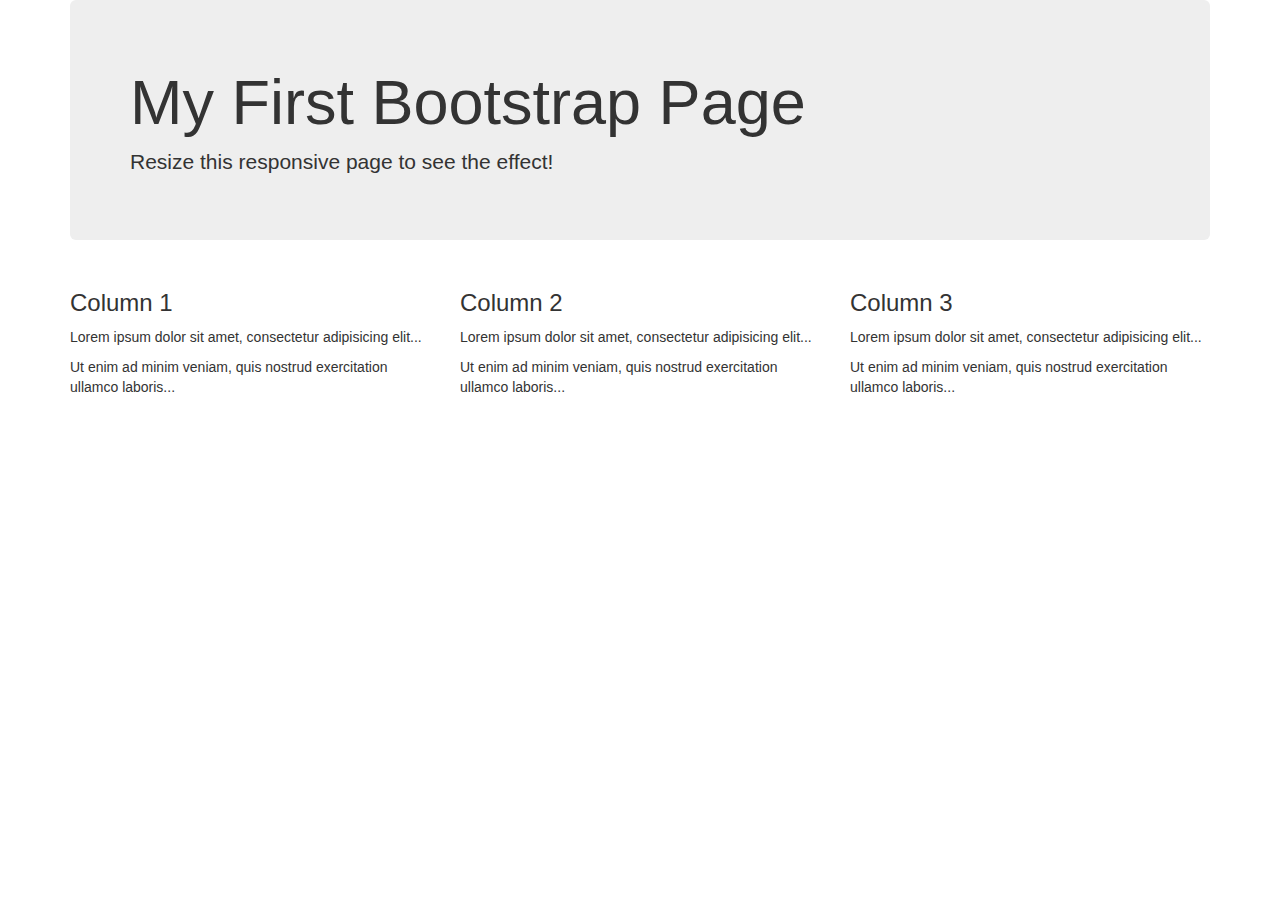
==== header.html @ fa4bb82b "Rename test.html to header.html" ====
<!DOCTYPE html>
<html lang="en">
<head>
  <title>Bootstrap Example</title>
  <meta charset="utf-8">
  <meta name="viewport" content="width=device-width, initial-scale=1">
  <link rel="stylesheet" href="http://maxcdn.bootstrapcdn.com/bootstrap/3.3.5/css/bootstrap.min.css">
  <script src="https://ajax.googleapis.com/ajax/libs/jquery/1.11.3/jquery.min.js"></script>
  <script src="http://maxcdn.bootstrapcdn.com/bootstrap/3.3.5/js/bootstrap.min.js"></script>
</head>
<body>

<div class="container">
  <div class="jumbotron">
    <h1>My First Bootstrap Page</h1>
    <p>Resize this responsive page to see the effect!</p> 
  </div>
  <div class="row">
    <div class="col-sm-4">
      <h3>Column 1</h3>
      <p>Lorem ipsum dolor sit amet, consectetur adipisicing elit...</p>
      <p>Ut enim ad minim veniam, quis nostrud exercitation ullamco laboris...</p>
    </div>
    <div class="col-sm-4">
      <h3>Column 2</h3>
      <p>Lorem ipsum dolor sit amet, consectetur adipisicing elit...</p>
      <p>Ut enim ad minim veniam, quis nostrud exercitation ullamco laboris...</p>
    </div>
    <div class="col-sm-4">
      <h3>Column 3</h3>        
      <p>Lorem ipsum dolor sit amet, consectetur adipisicing elit...</p>
      <p>Ut enim ad minim veniam, quis nostrud exercitation ullamco laboris...</p>
    </div>
  </div>
</div>

</body>
</html>
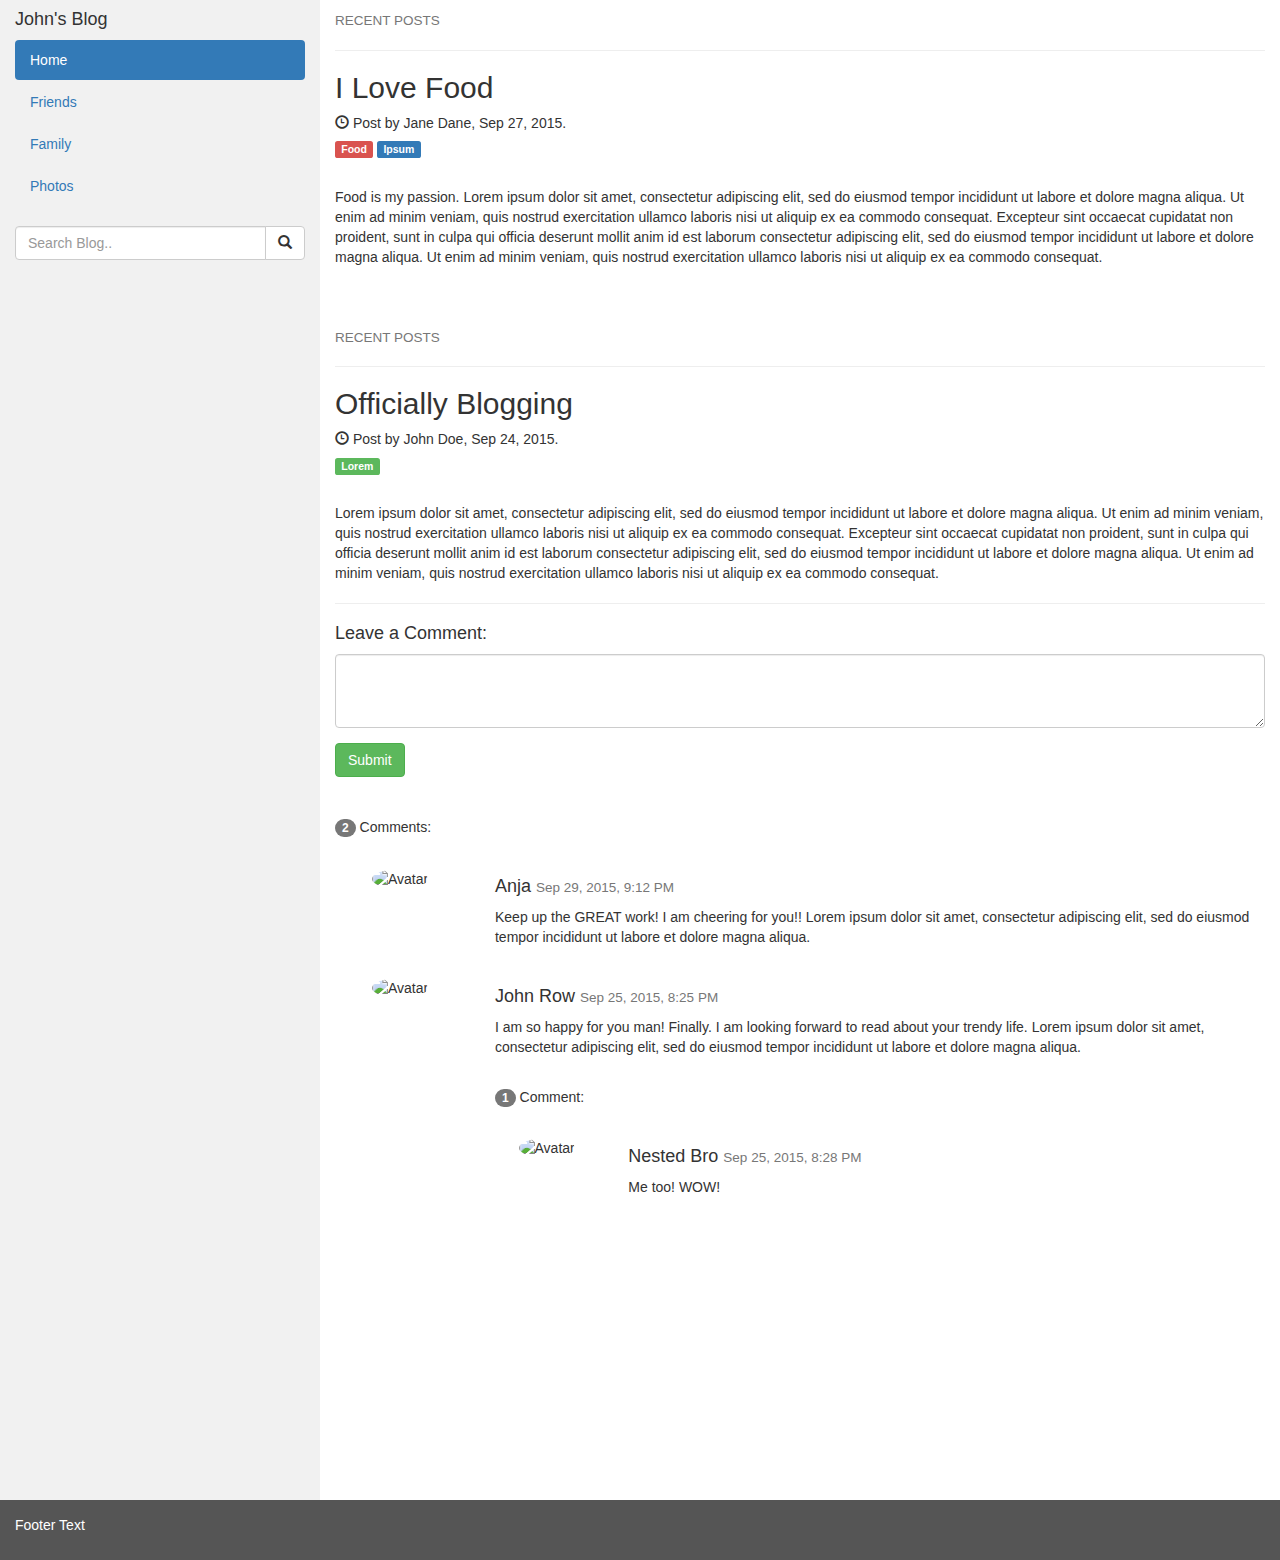
==== commit 168186b6: "Update header.html" ====
--- a/header.html
+++ b/header.html
@@ -7,32 +7,119 @@
   <link rel="stylesheet" href="http://maxcdn.bootstrapcdn.com/bootstrap/3.3.5/css/bootstrap.min.css">
   <script src="https://ajax.googleapis.com/ajax/libs/jquery/1.11.3/jquery.min.js"></script>
   <script src="http://maxcdn.bootstrapcdn.com/bootstrap/3.3.5/js/bootstrap.min.js"></script>
+  <style>
+    /* Set height of the grid so .sidenav can be 100% (adjust if needed) */
+    .row.content {height: 1500px}
+    
+    /* Set gray background color and 100% height */
+    .sidenav {
+      background-color: #f1f1f1;
+      height: 100%;
+    }
+    
+    /* Set black background color, white text and some padding */
+    footer {
+      background-color: #555;
+      color: white;
+      padding: 15px;
+    }
+    
+    /* On small screens, set height to 'auto' for sidenav and grid */
+    @media screen and (max-width: 767px) {
+      .sidenav {
+        height: auto;
+        padding: 15px;
+      }
+      .row.content {height: auto;} 
+    }
+  </style>
 </head>
 <body>
 
-<div class="container">
-  <div class="jumbotron">
-    <h1>My First Bootstrap Page</h1>
-    <p>Resize this responsive page to see the effect!</p> 
-  </div>
-  <div class="row">
-    <div class="col-sm-4">
-      <h3>Column 1</h3>
-      <p>Lorem ipsum dolor sit amet, consectetur adipisicing elit...</p>
-      <p>Ut enim ad minim veniam, quis nostrud exercitation ullamco laboris...</p>
+<div class="container-fluid">
+  <div class="row content">
+    <div class="col-sm-3 sidenav">
+      <h4>John's Blog</h4>
+      <ul class="nav nav-pills nav-stacked">
+        <li class="active"><a href="#section1">Home</a></li>
+        <li><a href="#section2">Friends</a></li>
+        <li><a href="#section3">Family</a></li>
+        <li><a href="#section3">Photos</a></li>
+      </ul><br>
+      <div class="input-group">
+        <input type="text" class="form-control" placeholder="Search Blog..">
+        <span class="input-group-btn">
+          <button class="btn btn-default" type="button">
+            <span class="glyphicon glyphicon-search"></span>
+          </button>
+        </span>
+      </div>
     </div>
-    <div class="col-sm-4">
-      <h3>Column 2</h3>
-      <p>Lorem ipsum dolor sit amet, consectetur adipisicing elit...</p>
-      <p>Ut enim ad minim veniam, quis nostrud exercitation ullamco laboris...</p>
-    </div>
-    <div class="col-sm-4">
-      <h3>Column 3</h3>        
-      <p>Lorem ipsum dolor sit amet, consectetur adipisicing elit...</p>
-      <p>Ut enim ad minim veniam, quis nostrud exercitation ullamco laboris...</p>
+
+    <div class="col-sm-9">
+      <h4><small>RECENT POSTS</small></h4>
+      <hr>
+      <h2>I Love Food</h2>
+      <h5><span class="glyphicon glyphicon-time"></span> Post by Jane Dane, Sep 27, 2015.</h5>
+      <h5><span class="label label-danger">Food</span> <span class="label label-primary">Ipsum</span></h5><br>
+      <p>Food is my passion. Lorem ipsum dolor sit amet, consectetur adipiscing elit, sed do eiusmod tempor incididunt ut labore et dolore magna aliqua. Ut enim ad minim veniam, quis nostrud exercitation ullamco laboris nisi ut aliquip ex ea commodo consequat. Excepteur sint occaecat cupidatat non proident, sunt in culpa qui officia deserunt mollit anim id est laborum consectetur adipiscing elit, sed do eiusmod tempor incididunt ut labore et dolore magna aliqua. Ut enim ad minim veniam, quis nostrud exercitation ullamco laboris nisi ut aliquip ex ea commodo consequat.</p>
+      <br><br>
+      
+      <h4><small>RECENT POSTS</small></h4>
+      <hr>
+      <h2>Officially Blogging</h2>
+      <h5><span class="glyphicon glyphicon-time"></span> Post by John Doe, Sep 24, 2015.</h5>
+      <h5><span class="label label-success">Lorem</span></h5><br>
+      <p>Lorem ipsum dolor sit amet, consectetur adipiscing elit, sed do eiusmod tempor incididunt ut labore et dolore magna aliqua. Ut enim ad minim veniam, quis nostrud exercitation ullamco laboris nisi ut aliquip ex ea commodo consequat. Excepteur sint occaecat cupidatat non proident, sunt in culpa qui officia deserunt mollit anim id est laborum consectetur adipiscing elit, sed do eiusmod tempor incididunt ut labore et dolore magna aliqua. Ut enim ad minim veniam, quis nostrud exercitation ullamco laboris nisi ut aliquip ex ea commodo consequat.</p>
+      <hr>
+
+      <h4>Leave a Comment:</h4>
+      <form role="form">
+        <div class="form-group">
+          <textarea class="form-control" rows="3" required></textarea>
+        </div>
+        <button type="submit" class="btn btn-success">Submit</button>
+      </form>
+      <br><br>
+      
+      <p><span class="badge">2</span> Comments:</p><br>
+      
+      <div class="row">
+        <div class="col-sm-2 text-center">
+          <img src="bandmember.jpg" class="img-circle" height="65" width="65" alt="Avatar">
+        </div>
+        <div class="col-sm-10">
+          <h4>Anja <small>Sep 29, 2015, 9:12 PM</small></h4>
+          <p>Keep up the GREAT work! I am cheering for you!! Lorem ipsum dolor sit amet, consectetur adipiscing elit, sed do eiusmod tempor incididunt ut labore et dolore magna aliqua.</p>
+          <br>
+        </div>
+        <div class="col-sm-2 text-center">
+          <img src="bird.jpg" class="img-circle" height="65" width="65" alt="Avatar">
+        </div>
+        <div class="col-sm-10">
+          <h4>John Row <small>Sep 25, 2015, 8:25 PM</small></h4>
+          <p>I am so happy for you man! Finally. I am looking forward to read about your trendy life. Lorem ipsum dolor sit amet, consectetur adipiscing elit, sed do eiusmod tempor incididunt ut labore et dolore magna aliqua.</p>
+          <br>
+          <p><span class="badge">1</span> Comment:</p><br>
+          <div class="row">
+            <div class="col-sm-2 text-center">
+              <img src="bird.jpg" class="img-circle" height="65" width="65" alt="Avatar">
+            </div>
+            <div class="col-xs-10">
+              <h4>Nested Bro <small>Sep 25, 2015, 8:28 PM</small></h4>
+              <p>Me too! WOW!</p>
+              <br>
+            </div>
+          </div>
+        </div>
+      </div>
     </div>
   </div>
 </div>
 
+<footer class="container-fluid">
+  <p>Footer Text</p>
+</footer>
+
 </body>
 </html>
